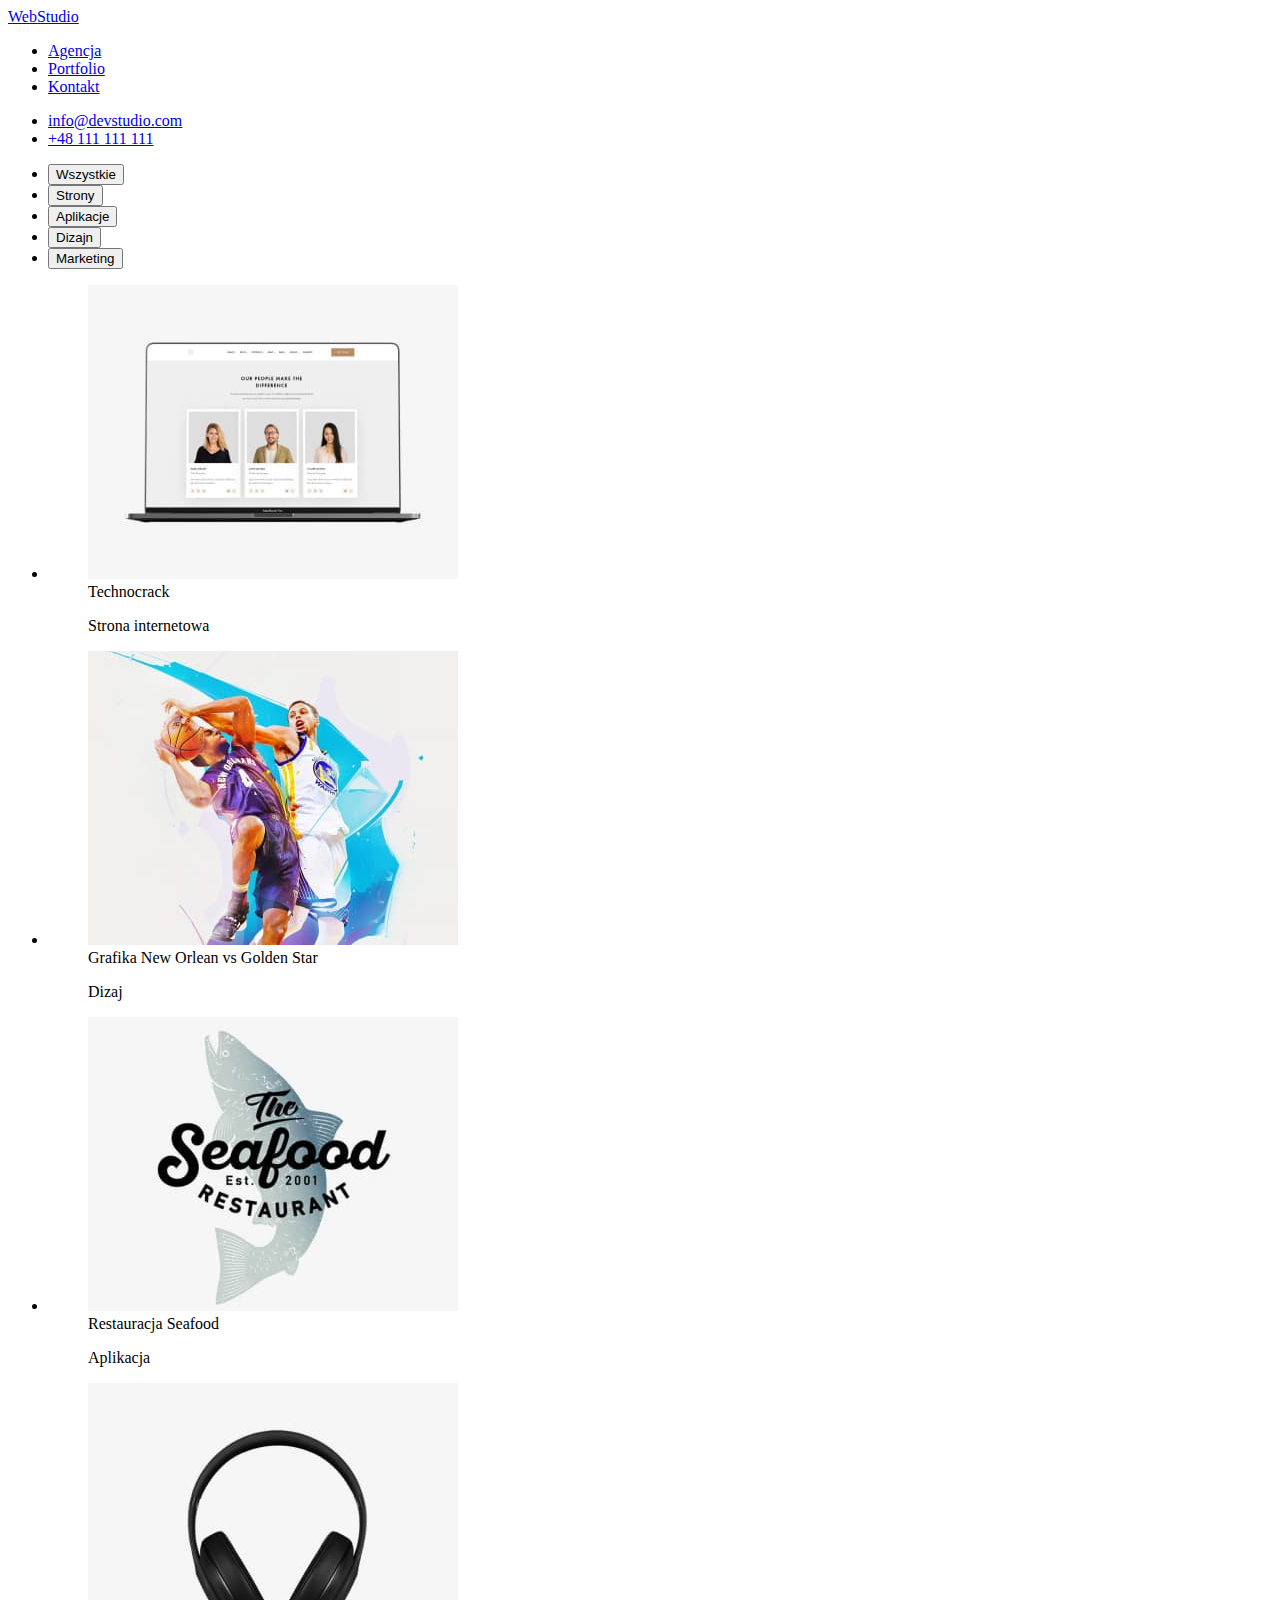
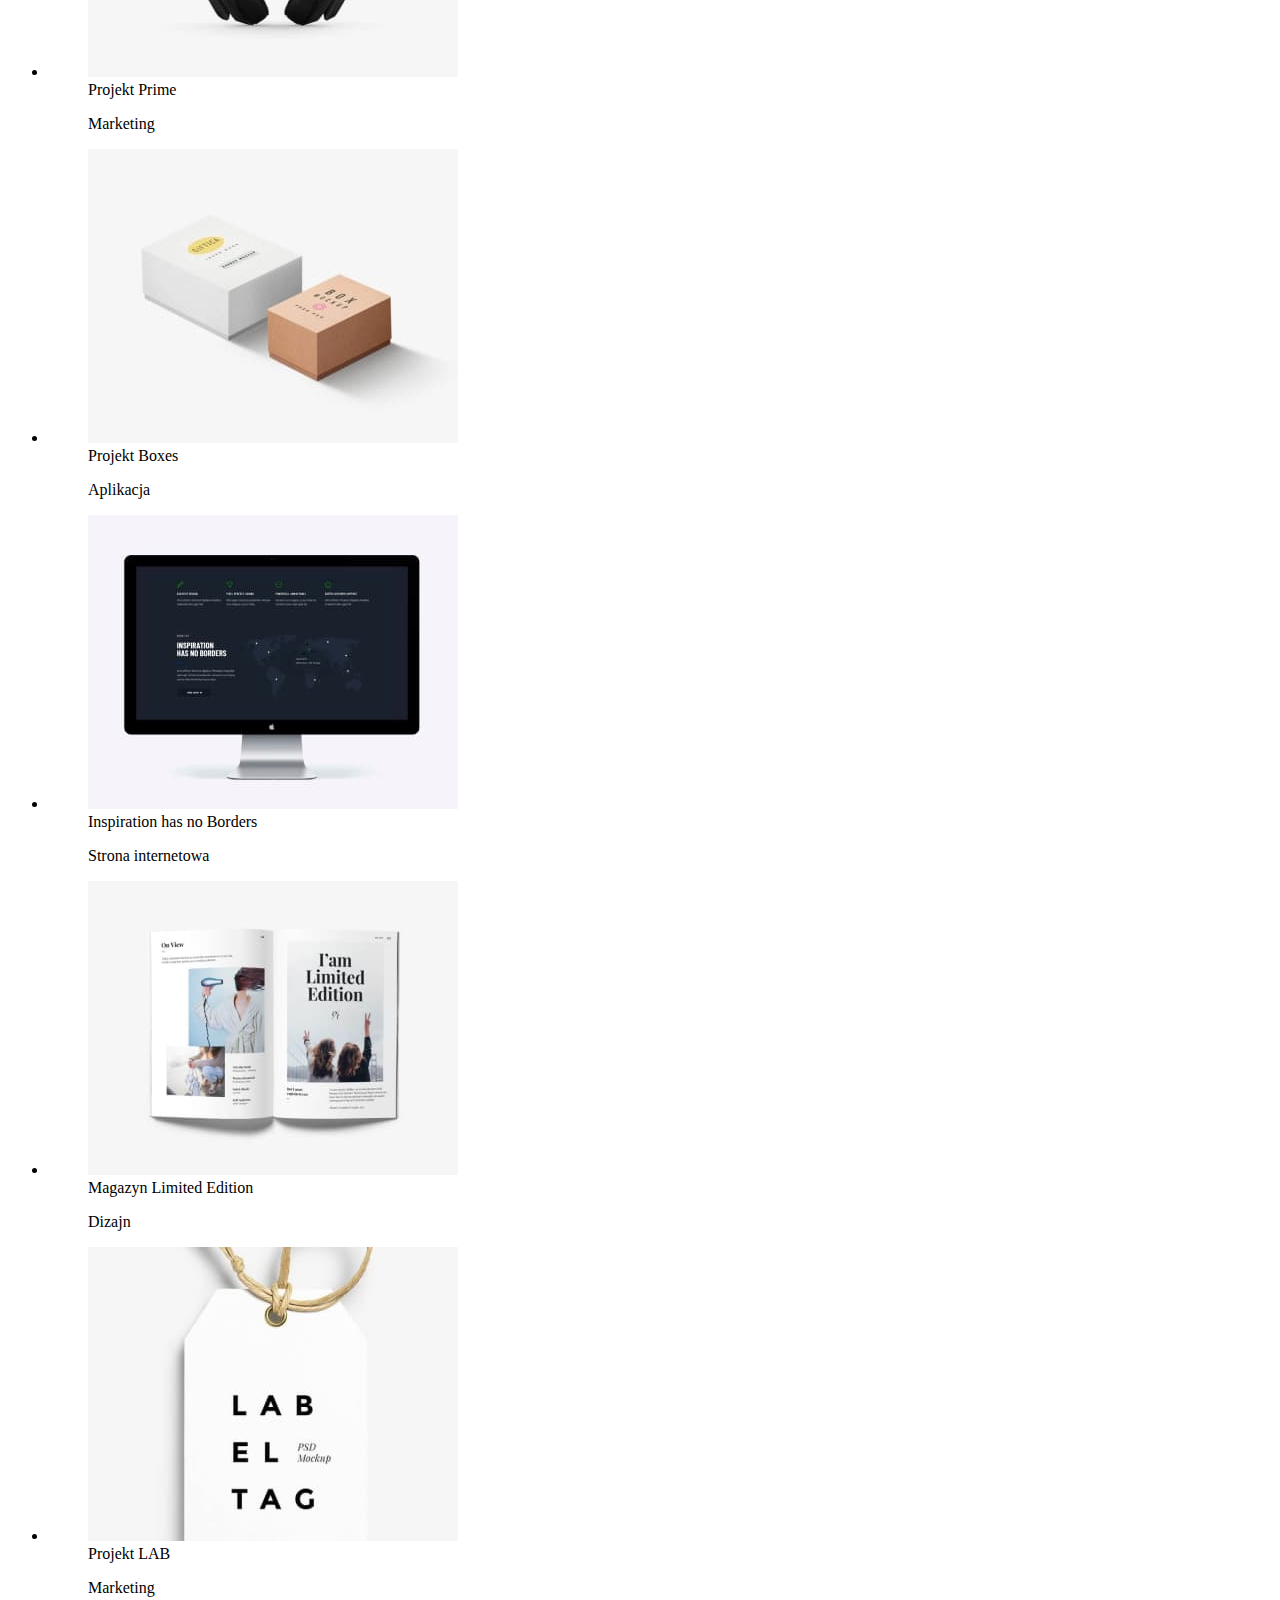
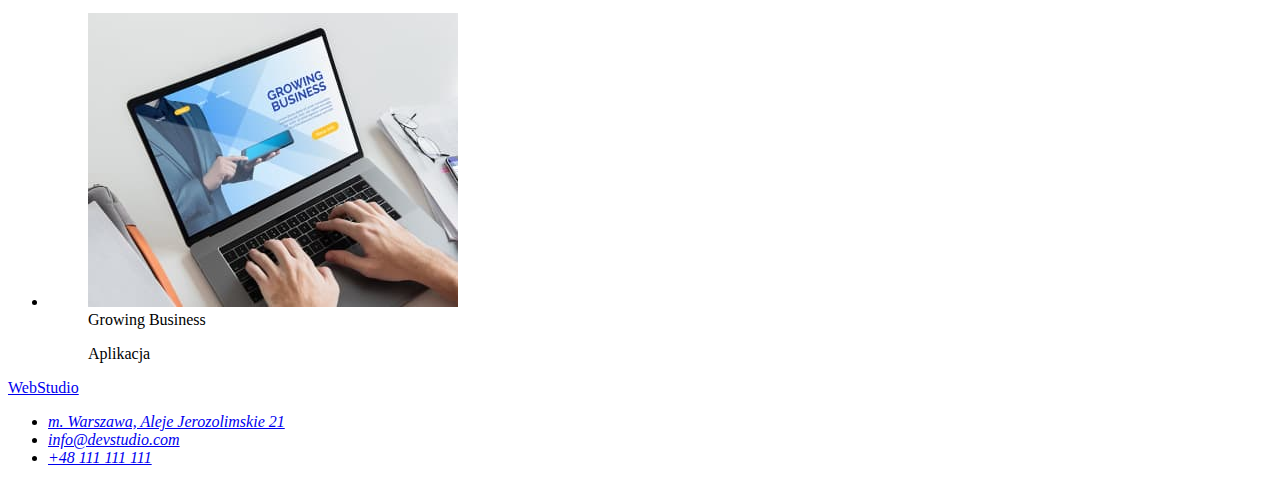
==== portfolio.html @ 99d7ad13 "obrazki" ====
<!DOCTYPE html>
<html lang="pl">

<head>
    <meta charset="UTF-8">
    <meta http-equiv="X-UA-Compatible" content="IE=edge">
    <meta name="viewport" content="width=device-width, initial-scale=1.0">
    <link rel="stylesheet" href="css/style.css">
    <link rel="preconnect" href="https://fonts.googleapis.com">
    <link rel="preconnect" href="https://fonts.gstatic.com" crossorigin>
    <link href="https://fonts.googleapis.com/css2?family=Raleway&family=Roboto:wght@400;500;700;900&display=swap"
        rel="stylesheet">
    <title>Portfolio</title>
</head>

<body>
    <header class="header">
        <a class="logo-header" href="index.html">WebStudio</a>
        <nav class="navigation">
            <ul class="navigation-list">
                <li><a class="navigation-link" href="#">Agencja</a></li>
                <li><a class="navigation-link" href="portfolio.html">Portfolio</a></li>
                <li><a class="navigation-link" href="#">Kontakt</a></li>
            </ul>
        </nav>
        <ul class="contact-list">
            <li><a class="contact-link" href="mailto:info@devstudio.com">info@devstudio.com</a></li>
            <li><a class="contact-link" href="tel:48111111111">+48 111 111 111</a></li>
        </ul>
    </header>

    <main>
        <!-- WYBÓR KATEGORII -->
        <section class="section-categories">
            <ul class="categories-list">
                <li class="categories-item"><button class="navi-button" type="button">Wszystkie</button></li>
                <li class="categories-item"><button class="navi-button" type="button">Strony</button></li>
                <li class="categories-item"><button class="navi-button" type="button">Aplikacje</button></li>
                <li class="categories-item"><button class="navi-button" type="button">Dizajn</button></li>
                <li class="categories-item"><button class="navi-button" type="button">Marketing</button></li>
            </ul>
        </section>

        <!-- 9x ZDJĘCIA -->
        <section class="section-categories-pictures">
            <ul class="categories-pictures-list">
                <li class="categories-pictures-item">
                    <figure class="categories-pictures-figure">
                        <img class="categories-pictures-img" src="./images/portfolio-img-01.jpg" alt="przykładowa strona interntowa" width="370" height="294">
                        <figcaption class="categories-pictures-name">Technocrack</figcaption>
                        <p class="categories-pictures-p">Strona internetowa</p>
                    </figure>
                </li>
                <li class="categories-pictures-item">
                    <figure class="categories-pictures-figure">
                        <img class="categories-pictures-img" src="./images/portfolio-img-02.jpg" alt="koszykarze mecz" width="370" height="294">
                        <figcaption class="categories-pictures-name">Grafika New Orlean vs Golden Star</figcaption>
                        <p class="categories-pictures-p">Dizaj</p>
                    </figure>
                </li>
                <li class="categories-pictures-item">
                    <figure class="categories-pictures-figure">
                        <img class="categories-pictures-img" src="./images/portfolio-img-03.jpg" alt="logo seafood z rybą" width="370" height="294">
                        <figcaption class="categories-pictures-name">Restauracja Seafood</figcaption>
                        <p class="categories-pictures-p">Aplikacja</p>
                    </figure>
                </li>
                <li class="categories-pictures-item">
                    <figure class="categories-pictures-figure">
                        <img class="categories-pictures-img" src="./images/portfolio-img-04.jpg" alt="słuchawki" width="370" height="294">
                        <figcaption class="categories-pictures-name">Projekt Prime</figcaption>
                        <p class="categories-pictures-p">Marketing</p>
                    </figure>
                </li>
                <li class="categories-pictures-item">
                    <figure class="categories-pictures-figure">
                        <img class="categories-pictures-img" src="./images/portfolio-img-05.jpg" alt="projekty pudełek - przykłady" width="370" height="294">
                        <figcaption class="categories-pictures-name">Projekt Boxes</figcaption>
                        <p class="categories-pictures-p">Aplikacja</p>
                    </figure>
                </li>
                <li class="categories-pictures-item">
                    <figure class="categories-pictures-figure">
                        <img class="categories-pictures-img" src="./images/portfolio-img-06.jpg" alt="monitor komputera" width="370" height="294">
                        <figcaption class="categories-pictures-name">Inspiration has no Borders</figcaption>
                        <p class="categories-pictures-p">Strona internetowa</p>
                    </figure>
                </li>
                <li class="categories-pictures-item">
                    <figure class="categories-pictures-figure">
                        <img class="categories-pictures-img" src="./images/portfolio-img-07.jpg" alt="magazyn" width="370" height="294">
                        <figcaption class="categories-pictures-name">Magazyn Limited Edition</figcaption>
                        <p class="categories-pictures-p">Dizajn</p>
                    </figure>
                </li>
                <li class="categories-pictures-item">
                    <figure class="categories-pictures-figure">
                        <img class="categories-pictures-img" src="./images/portfolio-img-08.jpg" alt="metka ubrania" width="370" height="294">
                        <figcaption class="categories-pictures-name">Projekt LAB</figcaption>
                        <p class="categories-pictures-p">Marketing</p>
                    </figure>
                </li>
                <li class="categories-pictures-item">
                    <figure class="categories-pictures-figure">
                        <img class="categories-pictures-img" src="./images/portfolio-img-09.jpg" alt="laptop pisanie na klawiaturze" width="370" height="294">
                        <figcaption class="categories-pictures-name">Growing Business</figcaption>
                        <p class="categories-pictures-p">Aplikacja</p>
                    </figure>
                </li>

            </ul>
        </section>

    </main>

    <footer class="footer">
    
        <a class="logo-footer" href="index.html">WebStudio</a>
    
        <address>
            <ul class="adress">
                <li class="adress-list">
                    <a class="adress-link" href="https://goo.gl/maps/ernnG9uicjJtaxMD9" target="blank">m. Warszawa, Aleje
                        Jerozolimskie 21</a>
                </li>
                <li>
                    <a class="adress-link" href="mailto:info@devstudio.com">info@devstudio.com</a>
                </li>
                <li>
                    <a class="adress-link" href="tel:+48111111111">+48 111 111 111</a>
                </li>
            </ul>
        </address>
    
    </footer>

</body>


</html>
---- css/style.css ----
:root {
    --main-font: font-family: 'Roboto', sans-serif;
    --secondary-font: font-family: 'Raleway', sans-serif;
    
    --main-color: #ff6C00;
}

body {
    --font-family:var(--main-font)
}

.href {color: red;}

text {color: #005533}
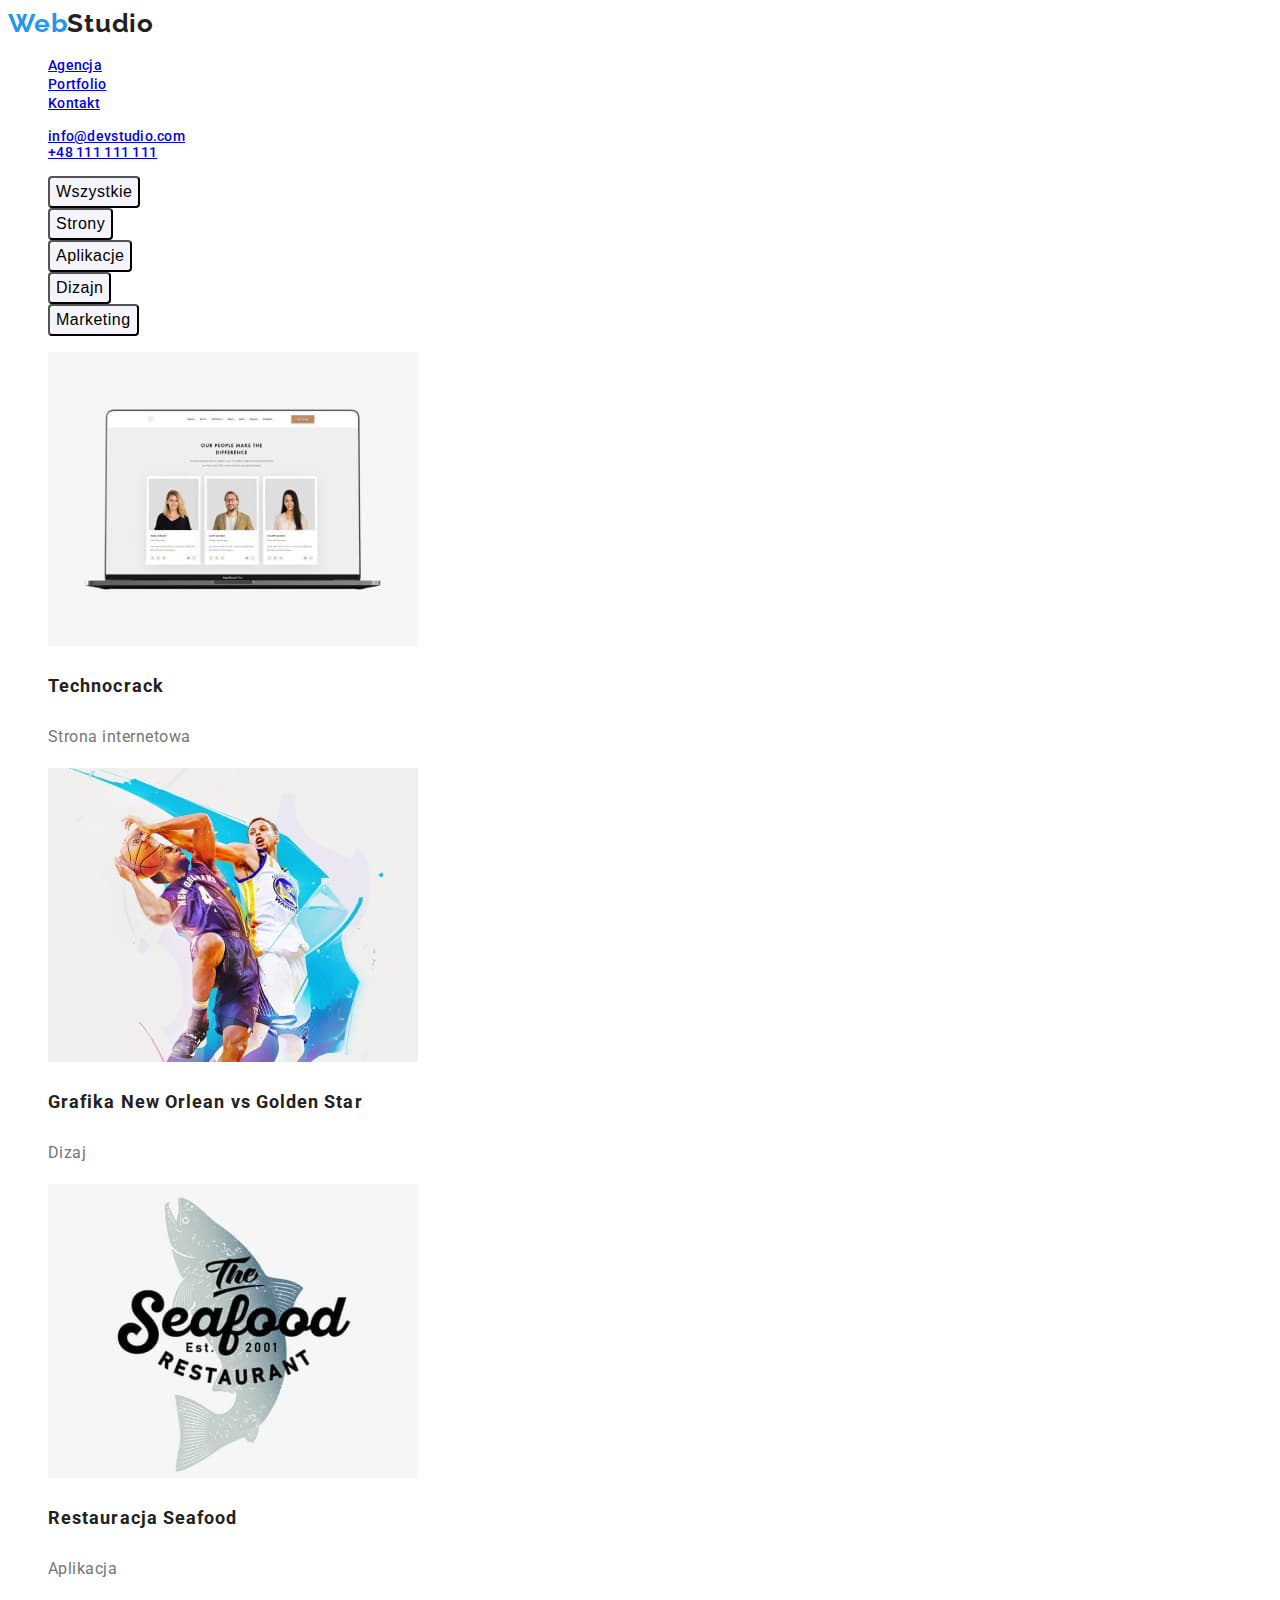
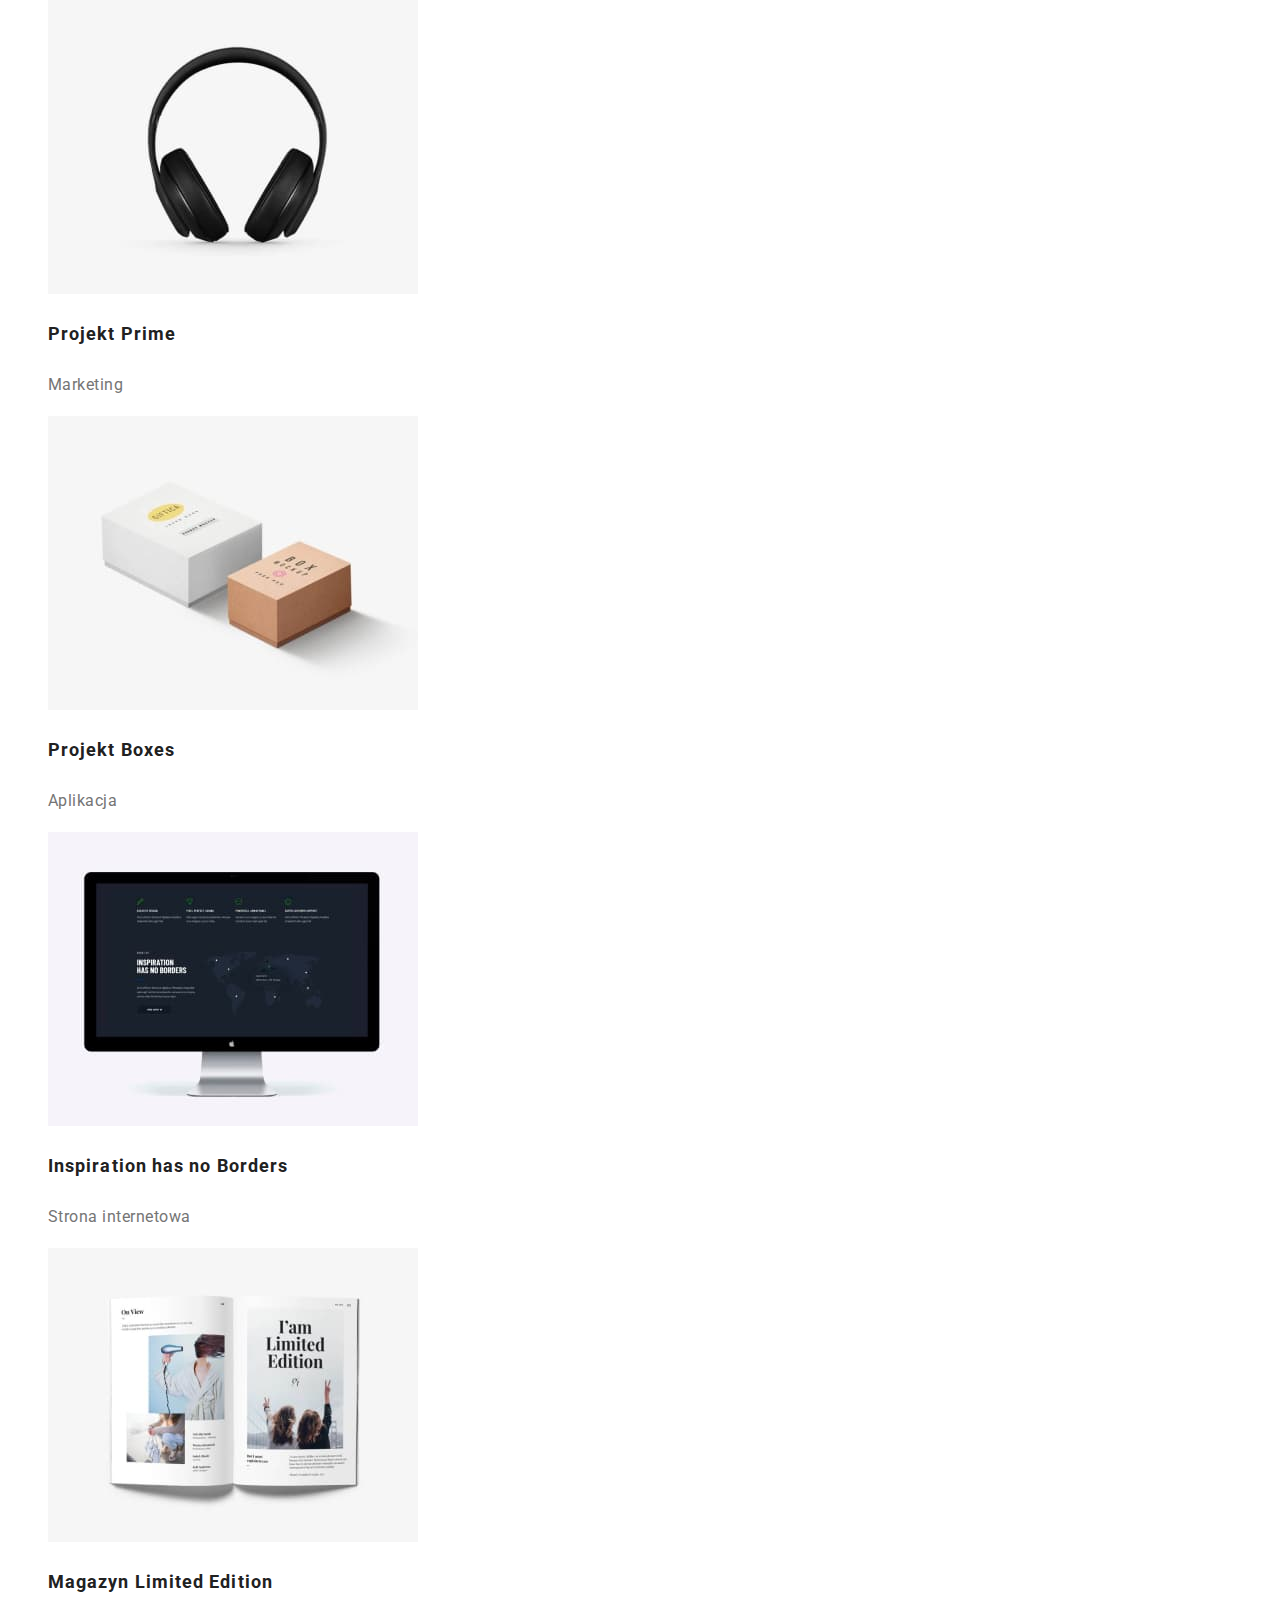
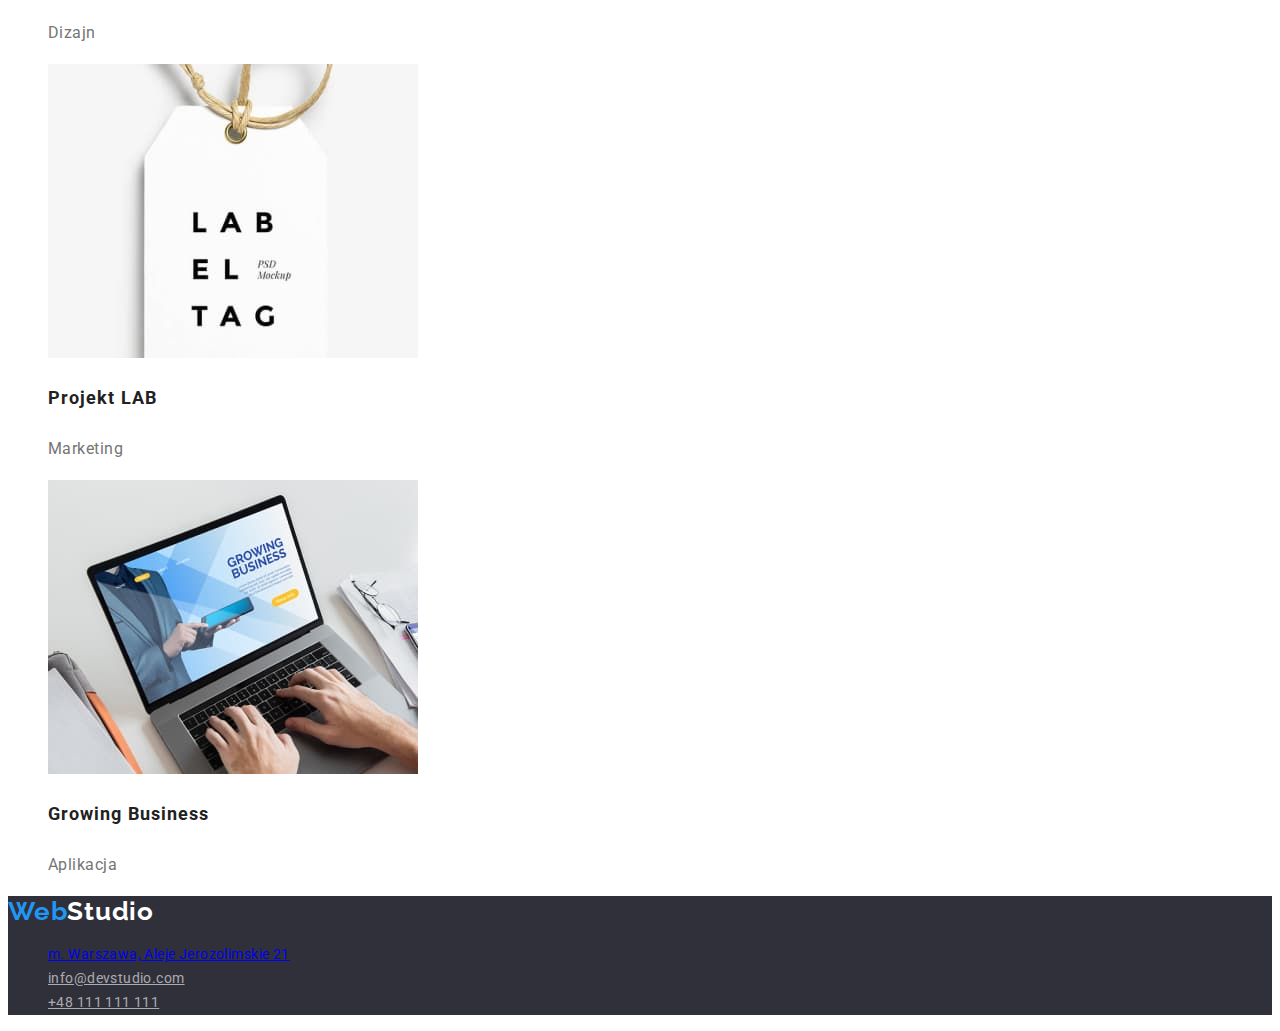
==== commit 0b1d5a0a: "Skończone portfolio" ====
--- a/portfolio.html
+++ b/portfolio.html
@@ -15,7 +15,7 @@
 
 <body>
     <header class="header">
-        <a class="logo-header" href="index.html">WebStudio</a>
+        <a class="logo-header" href="index.html"><span class="logo-header-color-1">Web</span><span class="logo-header-color-2">Studio</span></a>
         <nav class="navigation">
             <ul class="navigation-list">
                 <li><a class="navigation-link" href="#">Agencja</a></li>
@@ -30,8 +30,9 @@
     </header>
 
     <main>
-        <!-- WYBÓR KATEGORII -->
+        <!-- CATEGORIES -->
         <section class="section-categories">
+            <h2 class="section-categories-title" hidden> Opisy - tak wiem, że tutaj nie powinno być nagłówka </h2>
             <ul class="categories-list">
                 <li class="categories-item"><button class="navi-button" type="button">Wszystkie</button></li>
                 <li class="categories-item"><button class="navi-button" type="button">Strony</button></li>
@@ -43,69 +44,52 @@
 
         <!-- 9x ZDJĘCIA -->
         <section class="section-categories-pictures">
+            <h2 class="section-categories-pictures" hidden> Opisy - tak wiem, że tutaj nie powinno być nagłówka </h2>
             <ul class="categories-pictures-list">
                 <li class="categories-pictures-item">
-                    <figure class="categories-pictures-figure">
-                        <img class="categories-pictures-img" src="./images/portfolio-img-01.jpg" alt="przykładowa strona interntowa" width="370" height="294">
-                        <figcaption class="categories-pictures-name">Technocrack</figcaption>
-                        <p class="categories-pictures-p">Strona internetowa</p>
-                    </figure>
+                    <img class="categories-pictures-img" src="./images/portfolio-img-01.jpg" alt="przykładowa strona interntowa" width="370" height="294">
+                    <h3 class="categories-pictures-name">Technocrack</h3>
+                    <p class="categories-pictures-p">Strona internetowa</p>
                 </li>
                 <li class="categories-pictures-item">
-                    <figure class="categories-pictures-figure">
-                        <img class="categories-pictures-img" src="./images/portfolio-img-02.jpg" alt="koszykarze mecz" width="370" height="294">
-                        <figcaption class="categories-pictures-name">Grafika New Orlean vs Golden Star</figcaption>
-                        <p class="categories-pictures-p">Dizaj</p>
-                    </figure>
+                    <img class="categories-pictures-img" src="./images/portfolio-img-02.jpg" alt="koszykarze mecz" width="370" height="294">
+                    <h3 class="categories-pictures-name">Grafika New Orlean vs Golden Star</h3>
+                    <p class="categories-pictures-p">Dizaj</p>
                 </li>
                 <li class="categories-pictures-item">
-                    <figure class="categories-pictures-figure">
-                        <img class="categories-pictures-img" src="./images/portfolio-img-03.jpg" alt="logo seafood z rybą" width="370" height="294">
-                        <figcaption class="categories-pictures-name">Restauracja Seafood</figcaption>
+                    <img class="categories-pictures-img" src="./images/portfolio-img-03.jpg" alt="logo seafood z rybą" width="370" height="294">
+                        <h3 class="categories-pictures-name">Restauracja Seafood</h3>
                         <p class="categories-pictures-p">Aplikacja</p>
-                    </figure>
                 </li>
                 <li class="categories-pictures-item">
-                    <figure class="categories-pictures-figure">
-                        <img class="categories-pictures-img" src="./images/portfolio-img-04.jpg" alt="słuchawki" width="370" height="294">
-                        <figcaption class="categories-pictures-name">Projekt Prime</figcaption>
-                        <p class="categories-pictures-p">Marketing</p>
-                    </figure>
+                    <img class="categories-pictures-img" src="./images/portfolio-img-04.jpg" alt="słuchawki" width="370" height="294">
+                    <h3 class="categories-pictures-name">Projekt Prime</h3>
+                    <p class="categories-pictures-p">Marketing</p>
                 </li>
                 <li class="categories-pictures-item">
-                    <figure class="categories-pictures-figure">
-                        <img class="categories-pictures-img" src="./images/portfolio-img-05.jpg" alt="projekty pudełek - przykłady" width="370" height="294">
-                        <figcaption class="categories-pictures-name">Projekt Boxes</figcaption>
-                        <p class="categories-pictures-p">Aplikacja</p>
-                    </figure>
+                    <img class="categories-pictures-img" src="./images/portfolio-img-05.jpg" alt="projekty pudełek - przykłady" width="370" height="294">
+                    <h3 class="categories-pictures-name">Projekt Boxes</h3>
+                    <p class="categories-pictures-p">Aplikacja</p>
                 </li>
                 <li class="categories-pictures-item">
-                    <figure class="categories-pictures-figure">
-                        <img class="categories-pictures-img" src="./images/portfolio-img-06.jpg" alt="monitor komputera" width="370" height="294">
-                        <figcaption class="categories-pictures-name">Inspiration has no Borders</figcaption>
-                        <p class="categories-pictures-p">Strona internetowa</p>
-                    </figure>
+                    <img class="categories-pictures-img" src="./images/portfolio-img-06.jpg" alt="monitor komputera" width="370" height="294">
+                    <h3 class="categories-pictures-name">Inspiration has no Borders</h3>
+                    <p class="categories-pictures-p">Strona internetowa</p>
                 </li>
                 <li class="categories-pictures-item">
-                    <figure class="categories-pictures-figure">
-                        <img class="categories-pictures-img" src="./images/portfolio-img-07.jpg" alt="magazyn" width="370" height="294">
-                        <figcaption class="categories-pictures-name">Magazyn Limited Edition</figcaption>
-                        <p class="categories-pictures-p">Dizajn</p>
-                    </figure>
+                    <img class="categories-pictures-img" src="./images/portfolio-img-07.jpg" alt="magazyn" width="370" height="294">
+                    <h3 class="categories-pictures-name">Magazyn Limited Edition</h3>
+                    <p class="categories-pictures-p">Dizajn</p>
                 </li>
                 <li class="categories-pictures-item">
-                    <figure class="categories-pictures-figure">
-                        <img class="categories-pictures-img" src="./images/portfolio-img-08.jpg" alt="metka ubrania" width="370" height="294">
-                        <figcaption class="categories-pictures-name">Projekt LAB</figcaption>
-                        <p class="categories-pictures-p">Marketing</p>
-                    </figure>
+                    <img class="categories-pictures-img" src="./images/portfolio-img-08.jpg" alt="metka ubrania" width="370" height="294">
+                    <h3 class="categories-pictures-name">Projekt LAB</h3>
+                    <p class="categories-pictures-p">Marketing</p>
                 </li>
                 <li class="categories-pictures-item">
-                    <figure class="categories-pictures-figure">
-                        <img class="categories-pictures-img" src="./images/portfolio-img-09.jpg" alt="laptop pisanie na klawiaturze" width="370" height="294">
-                        <figcaption class="categories-pictures-name">Growing Business</figcaption>
-                        <p class="categories-pictures-p">Aplikacja</p>
-                    </figure>
+                    <img class="categories-pictures-img" src="./images/portfolio-img-09.jpg" alt="laptop pisanie na klawiaturze" width="370" height="294">
+                    <h3 class="categories-pictures-name">Growing Business</h3>
+                    <p class="categories-pictures-p">Aplikacja</p>
                 </li>
 
             </ul>
@@ -115,19 +99,19 @@
 
     <footer class="footer">
     
-        <a class="logo-footer" href="index.html">WebStudio</a>
+        <a class="logo-footer" href="index.html"><span class="logo-footer-color-1">Web</span><span class="logo-footer-color-2">Studio</span></a>
     
         <address>
             <ul class="adress">
                 <li class="adress-list">
-                    <a class="adress-link" href="https://goo.gl/maps/ernnG9uicjJtaxMD9" target="blank">m. Warszawa, Aleje
+                    <a class="adress-link adress-map" href="https://goo.gl/maps/ernnG9uicjJtaxMD9" target="blank">m. Warszawa, Aleje
                         Jerozolimskie 21</a>
                 </li>
-                <li>
-                    <a class="adress-link" href="mailto:info@devstudio.com">info@devstudio.com</a>
+                <li class="adress-list">
+                    <a class="adress-link adress-mail" href="mailto:info@devstudio.com">info@devstudio.com</a>
                 </li>
-                <li>
-                    <a class="adress-link" href="tel:+48111111111">+48 111 111 111</a>
+                <li class="adress-list">
+                    <a class="adress-link adress-tel" href="tel:+48111111111">+48 111 111 111</a>
                 </li>
             </ul>
         </address>
--- a/css/style.css
+++ b/css/style.css
@@ -1,14 +1,273 @@
 :root {
-    --main-font: font-family: 'Roboto', sans-serif;
-    --secondary-font: font-family: 'Raleway', sans-serif;
+    --main-font: 'Roboto', sans-serif;
+    --secondary-font: 'Raleway', sans-serif;
     
-    --main-color: #ff6C00;
+    --main-color: #212121;
+    --hover-color: #2196F3;
+    --text-color-grey: #757575;
+    --text-color-white: #FFFFFF;
+    --background-color-footer: #2F303A;
 }
 
 body {
-    --font-family:var(--main-font)
-}
-
-.href {color: red;}
-
-text {color: #005533}+    font-family: var(--main-font);
+    color: var(--main-color);
+}
+
+
+/* ========== COMPONENTS ========== */
+
+/* ========== BUTTON on INDEX ========== */
+
+.button-order {
+    width: 200px;
+    height: 50px;
+    box-shadow: 0px 4px 4px rgba(0, 0, 0, 0.15);
+    border-radius: 4px;
+    font-weight: 700;
+    font-size: 16px;
+    line-height: 1.875;
+    align-items: center;
+    text-align: center;
+    letter-spacing: 0.06em;
+    background-color: var(--hover-color);
+    color: var(--text-color-white)
+}
+
+.button-order:hover,
+.button-order:focus {
+    cursor: pointer;
+}
+
+/* ========== BUTTON on PORTFOLIO ========== */
+
+.navi-button {
+    font-weight: 500;
+    font-size: 16px;
+    line-height: 1.625;
+    text-align: center;
+    letter-spacing: 0.03em;
+    background: #F5F4FA;
+    border-radius: 4px;
+}
+
+.navi-button:hover,
+.navi-button:focus {
+    cursor: pointer;
+    background-color: var(--hover-color);
+    color: var(--text-color-white)
+}
+
+/* ========== END COMPONENTS ========== */
+
+
+
+/* ========== LOGO ========== */
+
+.logo-header,
+.logo-footer {
+    font-family: var(--secondary-font);
+    font-weight: 700;
+    font-size: 26px;
+    line-height: 1.192;
+    letter-spacing: 0.03em;
+    color: var(--main-color);
+    text-decoration: none;
+}
+
+.logo-header-color-1,
+.logo-footer-color-1 {
+    color: var(--hover-color);
+}
+
+.logo-footer-color-2 {
+    color: var(--text-color-white);
+}
+
+/* ========== END LOGO ========== */
+
+
+
+/* ========== HEADER ========== */
+
+.navigation-list,
+.contact-list,
+.discription-list,
+.about-us-list,
+.section-team-list,
+.adress-list,
+.categories-list,
+.categories-pictures-list {
+    list-style: none;
+    text-decoration: none;
+}
+
+.contact-list,
+.adress-list {
+    font-style: normal;
+}
+
+.navigation-link,
+.contact-list {
+    font-weight: 500;
+    font-size: 14px;
+    line-height: 1.143;
+    letter-spacing: 0.02em;
+    /* color: #FFFFFF; */
+}
+
+.navigation-link:hover,
+.navigation-link:focus,
+.contact-link:hover,
+.contact-link:focus,
+.adress-link:hover,
+.adress-link:focus {
+    color: var(--hover-color);
+}
+
+/* ========== END HEADER ========== */
+
+
+
+/* ========== HERO SECTION ========== */
+.section-hero {
+    background-color: #2F303A;
+}
+
+.section-hero-title {
+    font-weight: 900;
+    font-size: 44px;
+    line-height: 1.364;
+    text-align: center;
+    letter-spacing: 0.06em;
+    text-transform: uppercase;
+    color: var(--text-color-white);
+}
+
+/* ========== END HERO SECTION ========== */
+
+
+
+/* ========== DISCRIPTION SECTION ========== */
+
+.discription-list-item-title {
+    font-weight: 700;
+    font-size: 14px;
+    line-height: 1.143;
+    letter-spacing: 0.03em;
+    text-transform: uppercase;
+    color: var(--main-color);
+}
+
+.discription-list-item-p {
+    font-weight: 400;
+    font-size: 14px;
+    line-height: 1.714;
+    letter-spacing: 0.03em;
+    color: var(--text-color-grey);
+}
+
+/* ========== END DISCRIPTION SECTION ========== */
+
+
+
+/* ========== ABOUT US SECTION ========== */
+
+.section-about-us-title {
+    font-weight: 700;
+    font-size: 36px;
+    line-height: 1.167;
+    text-align: center;
+    letter-spacing: 0.03em;
+}
+
+
+
+/* ========== END ABOUT US SECTION ========== */
+
+
+
+
+
+/* ========== OUR TEAM SECTION ========== */
+
+.section-team-title {
+    font-weight: 700;
+    font-size: 36px;
+    line-height: 1.167;
+    /* text-align: center; */
+    letter-spacing: 0.03em;
+}
+
+.section-team-name {
+    font-weight: 500;
+    font-size: 16px;
+    line-height: 1.188;
+    /* text-align: center; */
+    letter-spacing: 0.03em;
+}
+
+.section-team-p {
+    font-weight: 400;
+    font-size: 16px;
+    line-height: 1.188;
+    /* text-align: center; */
+    letter-spacing: 0.03em;
+    color: var(--text-color-grey)
+}
+
+/* ========== END OUR TEAM SECTION ========== */
+
+
+
+
+/* ========== FOOTER ========== */
+
+.footer {
+    background-color: var(--background-color-footer);
+}
+
+.adress-list {
+    font-weight: 400;
+    font-size: 14px;
+    line-height: 1.714;
+    letter-spacing: 0.03em;
+    color: var(--text-color-white);
+    text-decoration: none;
+}
+
+.adress-mail,
+.adress-tel {
+    color: rgba(255, 255, 255, 0.6);
+}
+
+/* ========== END FOOTER ========== */
+
+
+
+/* ========== WEBSITE: PORTFOLIO ========== */
+/* ========== SECTION CATEGORIES ========== */
+
+.categories-pictures-name {
+    font-weight: 700;
+    font-size: 18px;
+    line-height: 2;
+    letter-spacing: 0.06em;
+}
+
+.categories-pictures-p {
+    font-weight: 400;
+    font-size: 16px;
+    line-height: 1.875;
+    letter-spacing: 0.03em;
+    color: var(--text-color-grey)
+}
+
+/* ========== END CATEGORIES SECTION ========== */
+
+
+
+
+/* ========== SECTION ========== */
+
+/* ========== END SECTION ========== */
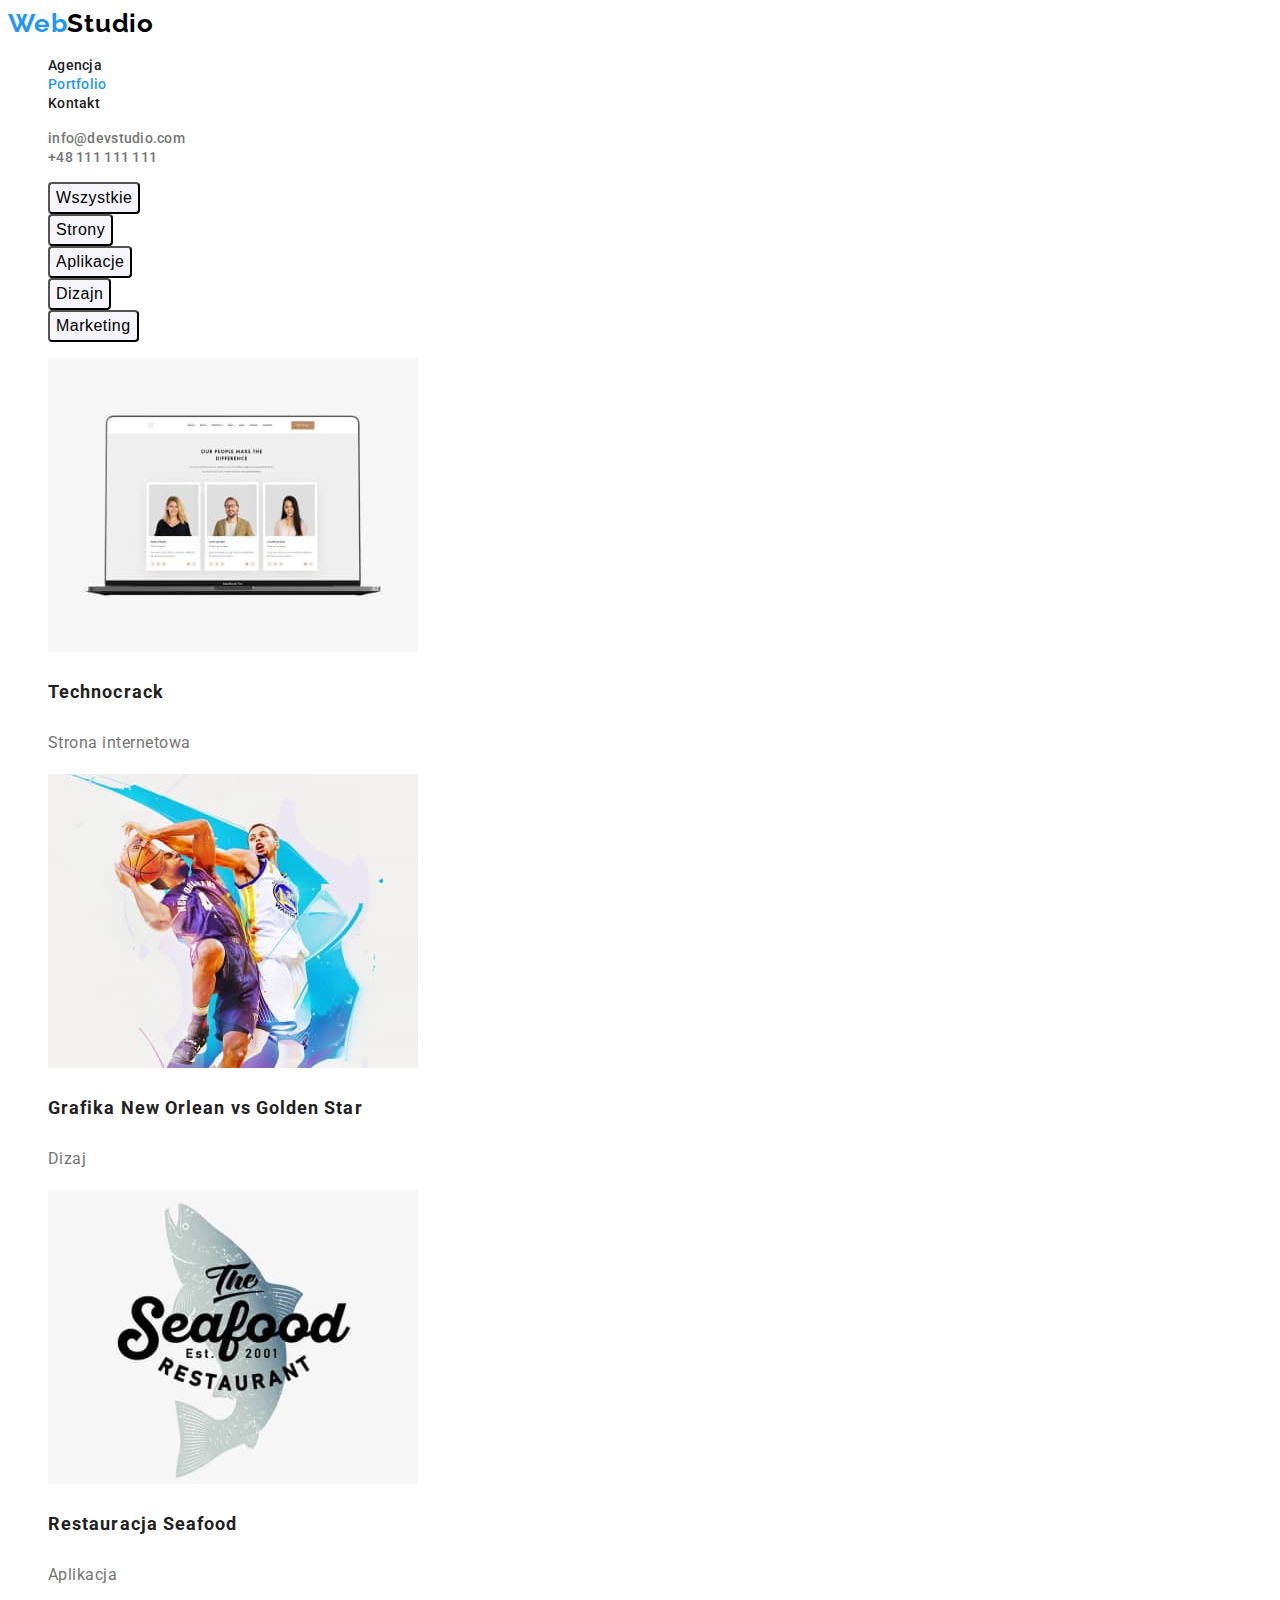
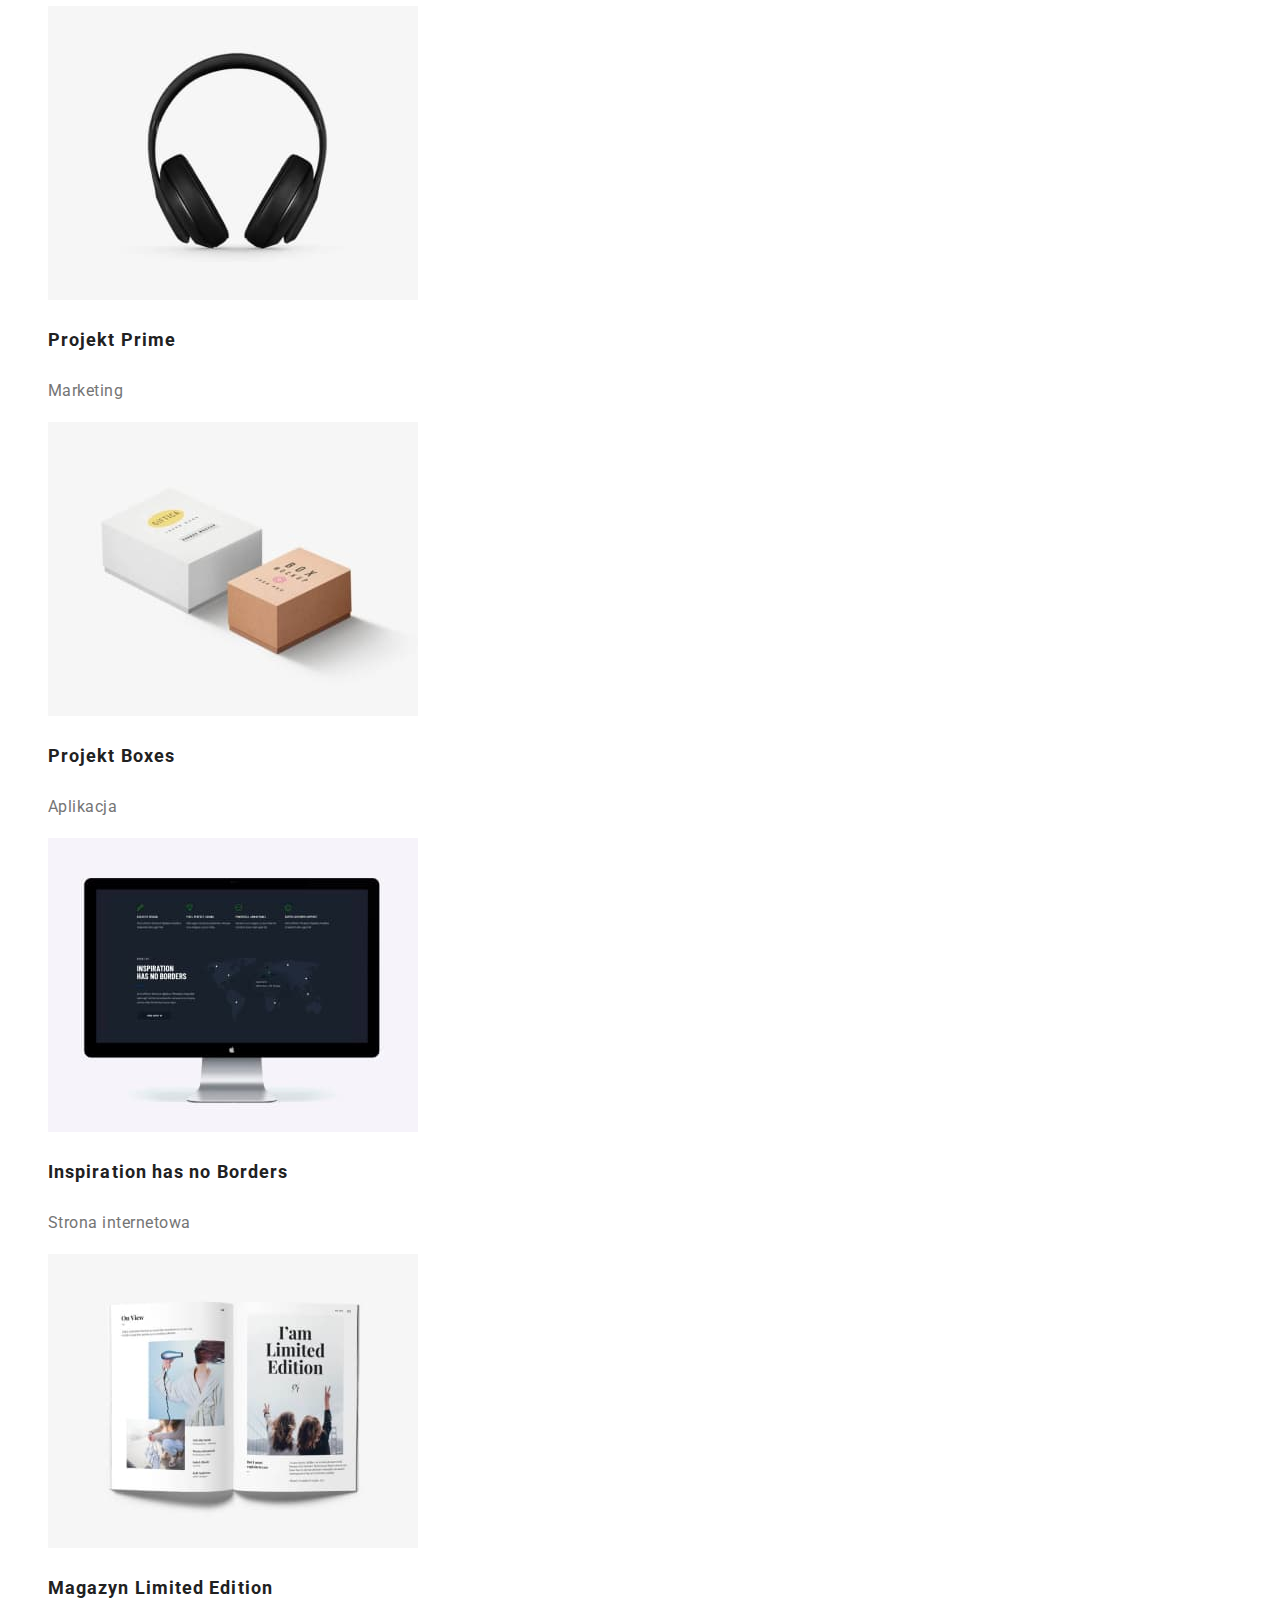
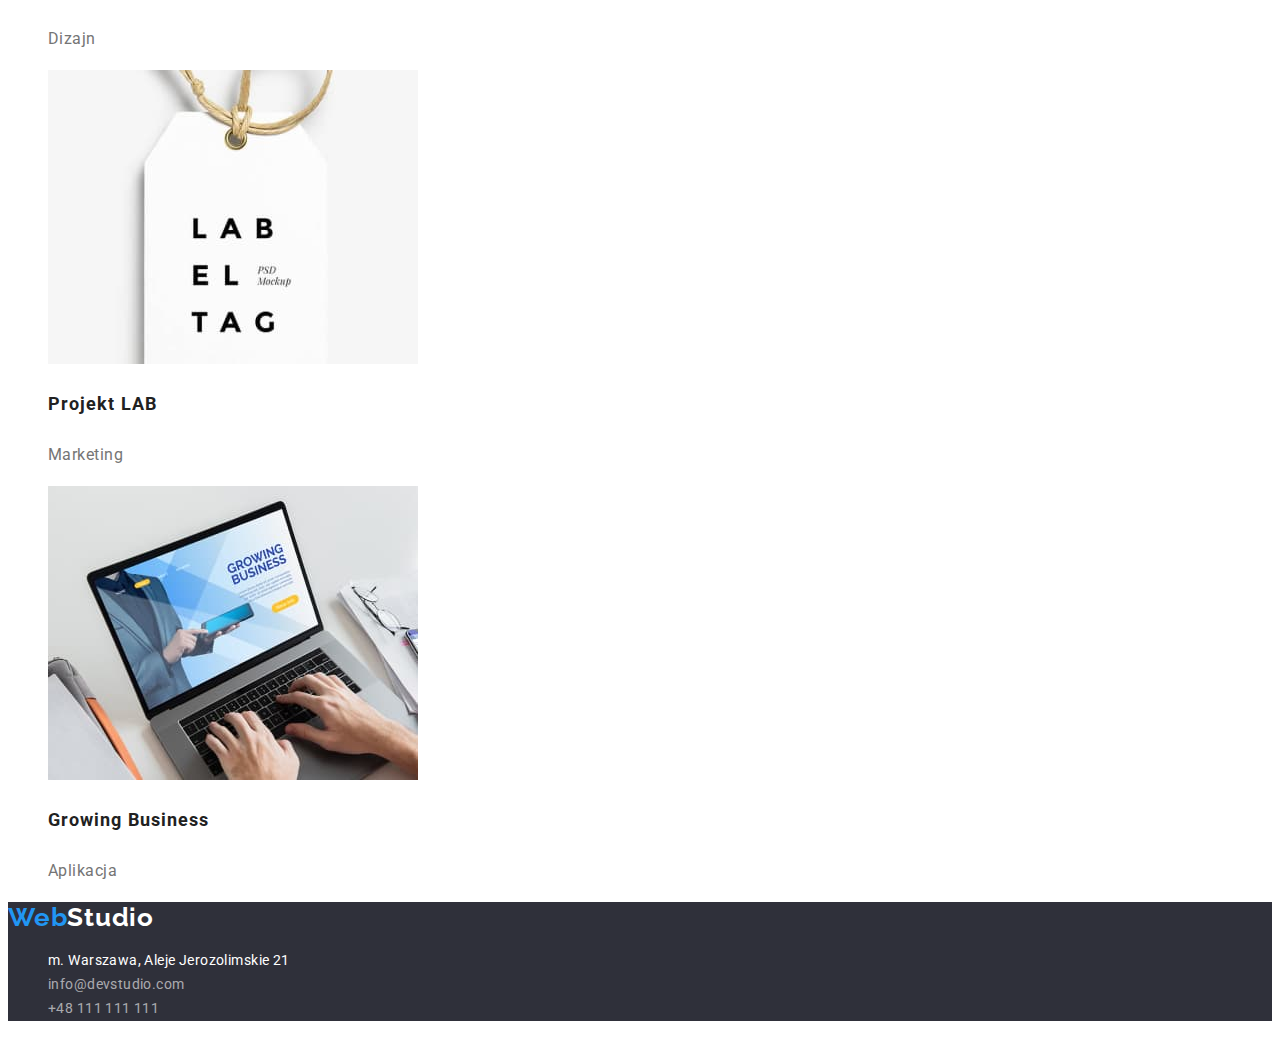
==== commit fca794c4: "Ostatnie poprawki" ====
--- a/portfolio.html
+++ b/portfolio.html
@@ -8,7 +8,8 @@
     <link rel="stylesheet" href="css/style.css">
     <link rel="preconnect" href="https://fonts.googleapis.com">
     <link rel="preconnect" href="https://fonts.gstatic.com" crossorigin>
-    <link href="https://fonts.googleapis.com/css2?family=Raleway&family=Roboto:wght@400;500;700;900&display=swap"
+    <link
+        href="https://fonts.googleapis.com/css2?family=Raleway:wght@400;700&family=Roboto:wght@400;500;700;900&display=swap"
         rel="stylesheet">
     <title>Portfolio</title>
 </head>
@@ -19,7 +20,7 @@
         <nav class="navigation">
             <ul class="navigation-list">
                 <li><a class="navigation-link" href="#">Agencja</a></li>
-                <li><a class="navigation-link" href="portfolio.html">Portfolio</a></li>
+                <li><a class="navigation-link active-link" href="portfolio.html">Portfolio</a></li>
                 <li><a class="navigation-link" href="#">Kontakt</a></li>
             </ul>
         </nav>
@@ -102,15 +103,15 @@
         <a class="logo-footer" href="index.html"><span class="logo-footer-color-1">Web</span><span class="logo-footer-color-2">Studio</span></a>
     
         <address>
-            <ul class="adress">
-                <li class="adress-list">
+            <ul class="adress-list">
+                <li class="adress-list-item">
                     <a class="adress-link adress-map" href="https://goo.gl/maps/ernnG9uicjJtaxMD9" target="blank">m. Warszawa, Aleje
                         Jerozolimskie 21</a>
                 </li>
-                <li class="adress-list">
+                <li class="adress-list-item">
                     <a class="adress-link adress-mail" href="mailto:info@devstudio.com">info@devstudio.com</a>
                 </li>
-                <li class="adress-list">
+                <li class="adress-list-item">
                     <a class="adress-link adress-tel" href="tel:+48111111111">+48 111 111 111</a>
                 </li>
             </ul>
--- a/css/style.css
+++ b/css/style.css
@@ -17,7 +17,7 @@
 
 /* ========== COMPONENTS ========== */
 
-/* ========== BUTTON on INDEX ========== */
+/* ========== BUTTON in INDEX ========== */
 
 .button-order {
     width: 200px;
@@ -39,7 +39,7 @@
     cursor: pointer;
 }
 
-/* ========== BUTTON on PORTFOLIO ========== */
+/* ========== BUTTON in PORTFOLIO ========== */
 
 .navi-button {
     font-weight: 500;
@@ -53,9 +53,15 @@
 
 .navi-button:hover,
 .navi-button:focus {
+    background-color: var(--hover-color);
+    color: var(--text-color-white);
+    /* shadow-middle */
+    box-shadow: 
+    0px 3px 1px rgba(0, 0, 0, 0.1),
+    0px 1px 2px rgba(0, 0, 0, 0.08),
+    0px 2px 2px rgba(0, 0, 0, 0.12);
+    border-radius: 4px;
     cursor: pointer;
-    background-color: var(--hover-color);
-    color: var(--text-color-white)
 }
 
 /* ========== END COMPONENTS ========== */
@@ -78,6 +84,10 @@
 .logo-header-color-1,
 .logo-footer-color-1 {
     color: var(--hover-color);
+}
+
+.logo-header-color-2 {
+    color: #000000;
 }
 
 .logo-footer-color-2 {
@@ -99,21 +109,32 @@
 .categories-list,
 .categories-pictures-list {
     list-style: none;
-    text-decoration: none;
-}
-
-.contact-list,
-.adress-list {
-    font-style: normal;
 }
 
 .navigation-link,
-.contact-list {
+.contact-link {
     font-weight: 500;
     font-size: 14px;
     line-height: 1.143;
     letter-spacing: 0.02em;
-    /* color: #FFFFFF; */
+    text-decoration: none;
+}
+
+.navigation-link {
+    color: var(--main-color);
+}
+
+.contact-link {
+    color: var(--text-color-grey);
+}
+
+.adress-link {
+    font-style: normal;
+    color: var(--text-color-grey);
+}
+
+.active-link {
+    color: var(--hover-color);
 }
 
 .navigation-link:hover,
@@ -130,6 +151,7 @@
 
 
 /* ========== HERO SECTION ========== */
+
 .section-hero {
     background-color: #2F303A;
 }
@@ -181,8 +203,6 @@
     letter-spacing: 0.03em;
 }
 
-
-
 /* ========== END ABOUT US SECTION ========== */
 
 
@@ -195,7 +215,7 @@
     font-weight: 700;
     font-size: 36px;
     line-height: 1.167;
-    /* text-align: center; */
+    text-align: center;
     letter-spacing: 0.03em;
 }
 
@@ -203,7 +223,7 @@
     font-weight: 500;
     font-size: 16px;
     line-height: 1.188;
-    /* text-align: center; */
+    text-align: center;
     letter-spacing: 0.03em;
 }
 
@@ -211,13 +231,12 @@
     font-weight: 400;
     font-size: 16px;
     line-height: 1.188;
-    /* text-align: center; */
+    text-align: center;
     letter-spacing: 0.03em;
     color: var(--text-color-grey)
 }
 
 /* ========== END OUR TEAM SECTION ========== */
-
 
 
 
@@ -227,18 +246,23 @@
     background-color: var(--background-color-footer);
 }
 
-.adress-list {
+
+.adress-list-item {
     font-weight: 400;
     font-size: 14px;
     line-height: 1.714;
     letter-spacing: 0.03em;
-    color: var(--text-color-white);
-    text-decoration: none;
+}
+
+.adress-map {
+    color: var(--text-color-white);
+    text-decoration: none;  
 }
 
 .adress-mail,
 .adress-tel {
     color: rgba(255, 255, 255, 0.6);
+    text-decoration: none;
 }
 
 /* ========== END FOOTER ========== */
